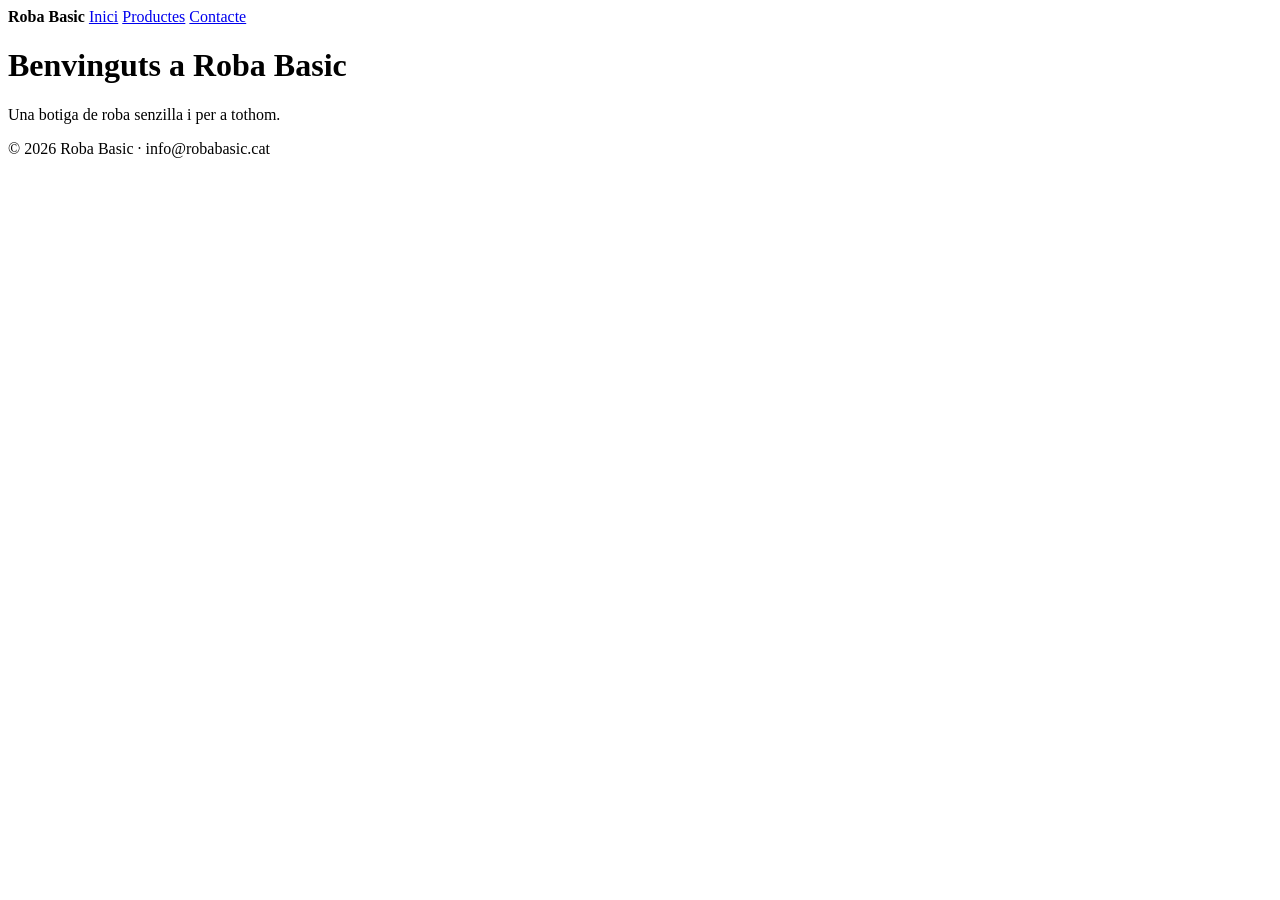
==== index.html @ a7d6cbe8 "Create home page with navigation and footer" ====
<!DOCTYPE html>
<html lang="ca">
<head>
    <meta charset="UTF-8">
    <meta name="viewport" content="width=device-width, initial-scale=1.0">
    <title>Roba Basic - Inici</title>
    <link rel="stylesheet" href="global.css">
</head>
<body>
    <header class="menu">
        <nav class="contenidor">
            <strong>Roba Basic</strong>
            <a href="index.html">Inici</a>
            <a href="productes.html">Productes</a>
            <a href="contacte.html">Contacte</a>
        </nav>
    </header>

    <main class="contenidor">
        <h1>Benvinguts a Roba Basic</h1>
        <p>Una botiga de roba senzilla i per a tothom.</p>
    </main>

    <footer><div class="contenidor">© 2026 Roba Basic · info@robabasic.cat</div></footer>
</body>
</html>
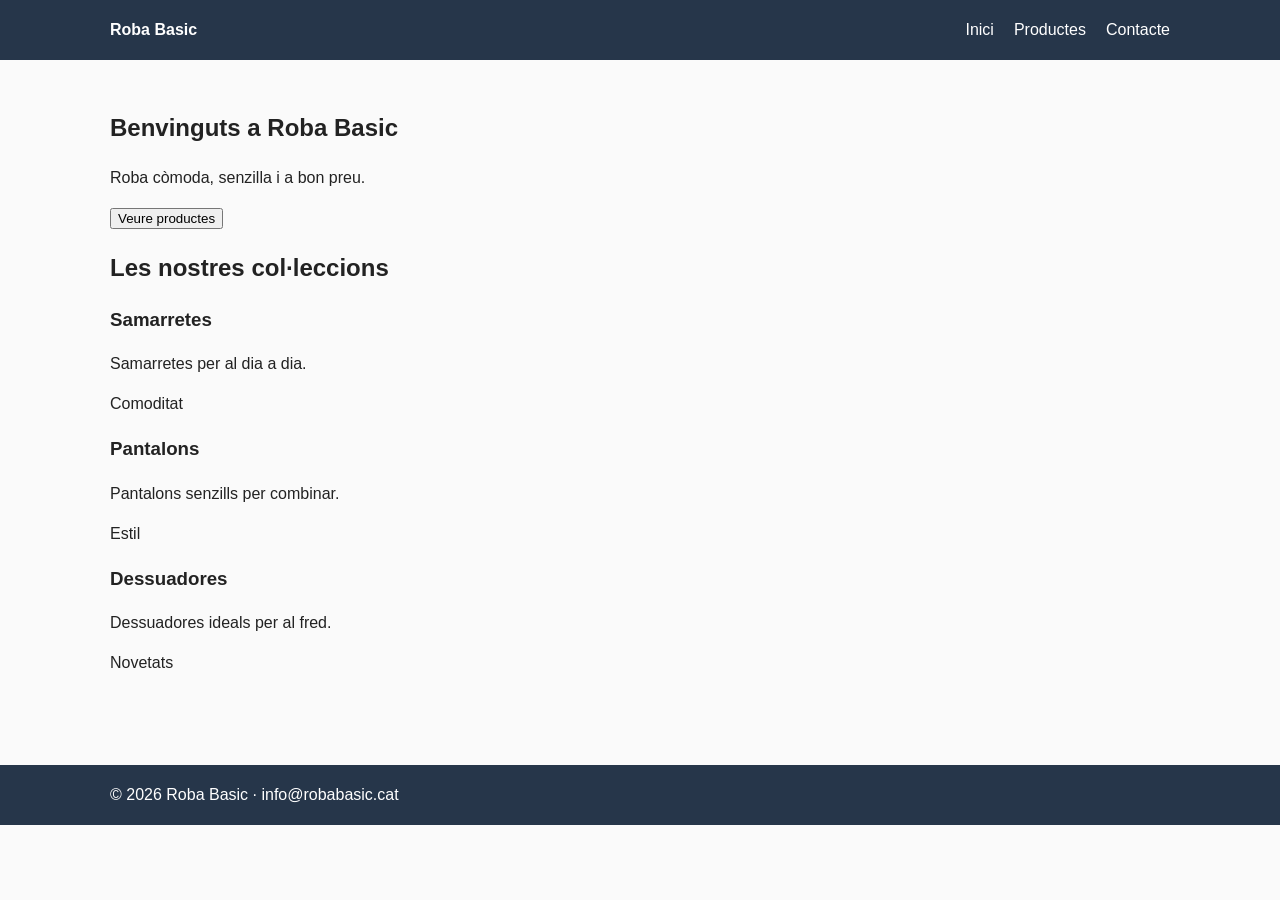
==== commit 617207ca: "Add hero and three collection cards" ====
--- a/index.html
+++ b/index.html
@@ -17,8 +17,32 @@
     </header>
 
     <main class="contenidor">
-        <h1>Benvinguts a Roba Basic</h1>
-        <p>Una botiga de roba senzilla i per a tothom.</p>
+        <section class="hero">
+            <h1>Benvinguts a Roba Basic</h1>
+            <p>Roba còmoda, senzilla i a bon preu.</p>
+            <form action="productes.html">
+                <button type="submit">Veure productes</button>
+            </form>
+        </section>
+
+        <h2>Les nostres col·leccions</h2>
+        <section class="colleccions">
+            <article class="carta">
+                <h3>Samarretes</h3>
+                <p>Samarretes per al dia a dia.</p>
+                <span>Comoditat</span>
+            </article>
+            <article class="carta">
+                <h3>Pantalons</h3>
+                <p>Pantalons senzills per combinar.</p>
+                <span>Estil</span>
+            </article>
+            <article class="carta">
+                <h3>Dessuadores</h3>
+                <p>Dessuadores ideals per al fred.</p>
+                <span>Novetats</span>
+            </article>
+        </section>
     </main>
 
     <footer><div class="contenidor">© 2026 Roba Basic · info@robabasic.cat</div></footer>
--- a/global.css
+++ b/global.css
@@ -0,0 +1,44 @@
+* {
+    box-sizing: border-box;
+}
+body {
+    margin: 0;
+    font-family: Arial, sans-serif;
+    color: #222;
+    background: #fafafa;
+    line-height: 1.5;
+}
+.contenidor {
+    max-width: 1100px;
+    margin: auto;
+    padding-left: 20px;
+    padding-right: 20px;
+}
+.menu {
+    position: fixed;
+    top: 0;
+    left: 0;
+    width: 100%;
+    background: #26364a;
+    color: white;
+    z-index: 10;
+}
+.menu nav {
+    min-height: 60px;
+    display: flex;
+    align-items: center;
+    gap: 20px;
+}
+.menu strong { margin-right: auto; }
+.menu a { color: white; text-decoration: none; }
+.menu a:hover { text-decoration: underline; }
+main.contenidor {
+    padding-top: 90px;
+    padding-bottom: 50px;
+    min-height: 85vh;
+}
+footer {
+    background: #26364a;
+    color: white;
+    padding: 18px 0;
+}
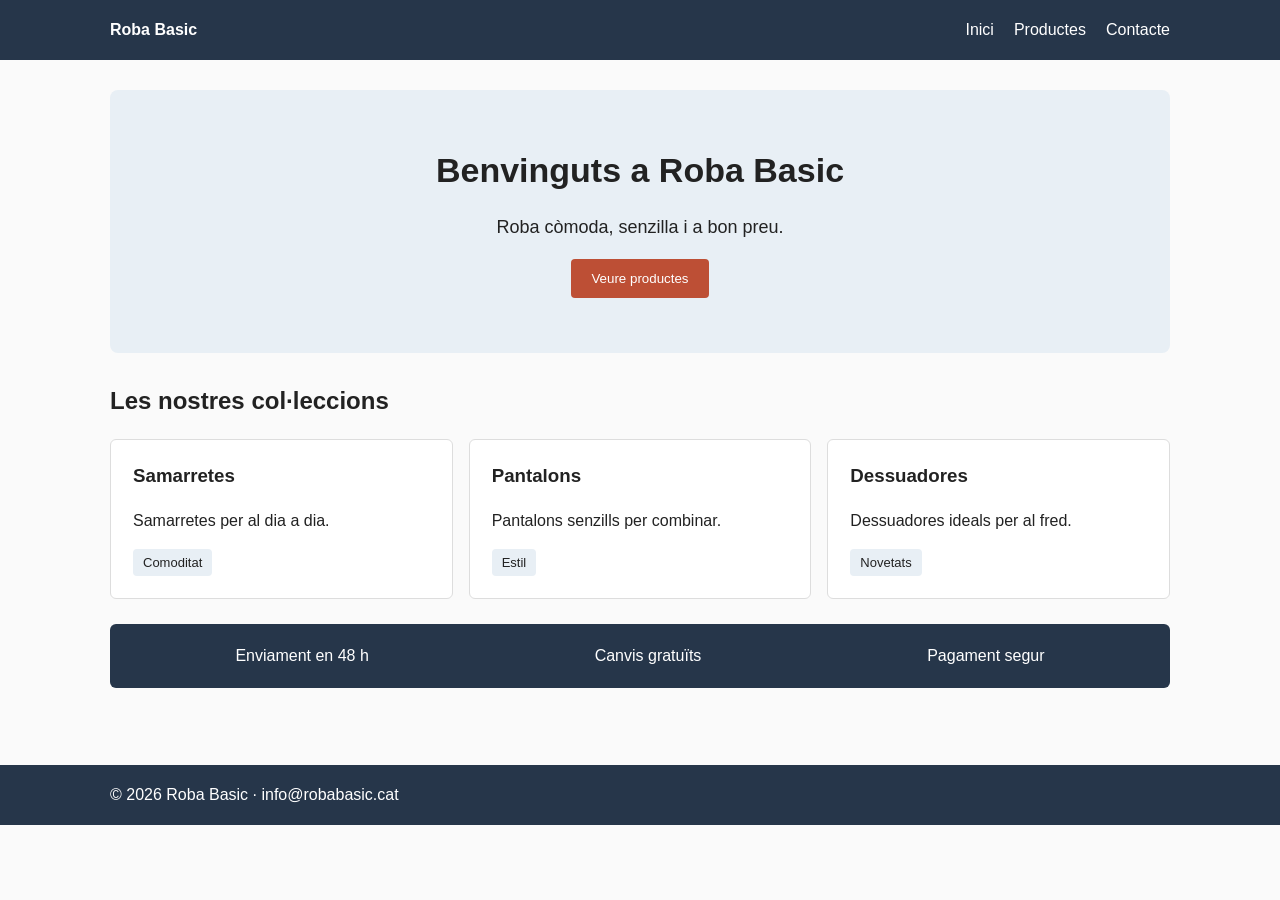
==== commit 96f6f2cd: "Add benefits section" ====
--- a/index.html
+++ b/index.html
@@ -43,6 +43,11 @@
                 <span>Novetats</span>
             </article>
         </section>
+        <section class="beneficis" aria-label="Avantatges">
+            <span>Enviament en 48 h</span>
+            <span>Canvis gratuïts</span>
+            <span>Pagament segur</span>
+        </section>
     </main>
 
     <footer><div class="contenidor">© 2026 Roba Basic · info@robabasic.cat</div></footer>
--- a/global.css
+++ b/global.css
@@ -42,3 +42,54 @@
     color: white;
     padding: 18px 0;
 }
+
+/* Pàgina principal */
+.hero {
+    background: #e8eff5;
+    text-align: center;
+    padding: 55px 25px;
+    border-radius: 8px;
+    margin-bottom: 30px;
+}
+.hero h1 { font-size: 34px; margin: 0; }
+.hero p { font-size: 18px; }
+button {
+    background: #bd4f35;
+    color: white;
+    border: 0;
+    border-radius: 4px;
+    padding: 12px 20px;
+    cursor: pointer;
+}
+button:hover { background: #963a24; }
+.colleccions {
+    display: grid;
+    grid-template-columns: repeat(3, 1fr);
+    gap: 16px;
+}
+.carta {
+    background: white;
+    border: 1px solid #ddd;
+    padding: 22px;
+    border-radius: 6px;
+}
+.carta h3 { margin-top: 0; }
+.carta span {
+    display: inline-block;
+    padding: 4px 10px;
+    background: #e8eff5;
+    border-radius: 4px;
+    font-size: 13px;
+}
+
+.beneficis {
+    display: flex;
+    justify-content: space-around;
+    flex-wrap: wrap;
+    gap: 15px;
+    margin-top: 25px;
+    padding: 20px;
+    background: #26364a;
+    color: white;
+    border-radius: 6px;
+}
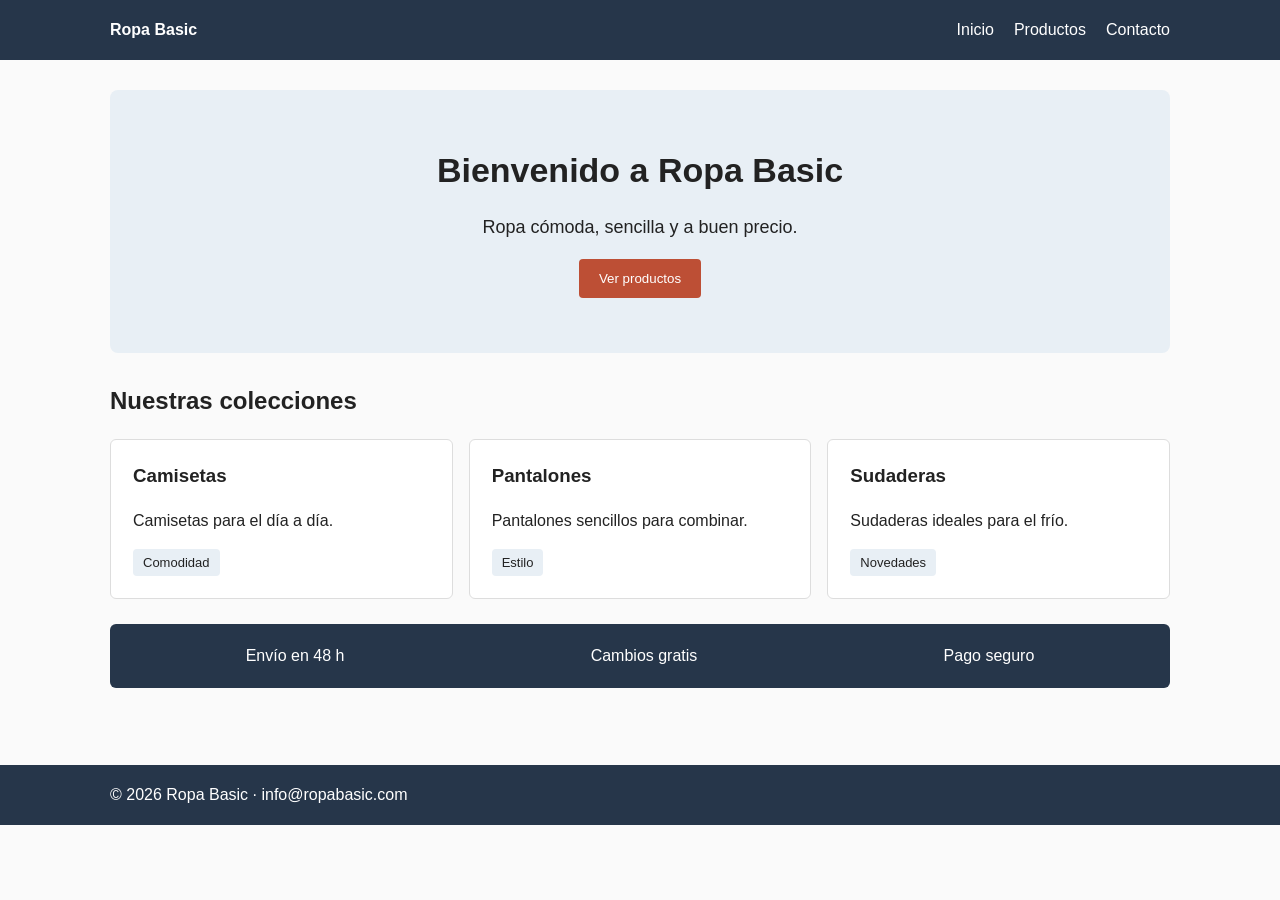
==== commit 746c215e: "Traducir pagina de inicio al espanol" ====
--- a/index.html
+++ b/index.html
@@ -1,55 +1,58 @@
 <!DOCTYPE html>
-<html lang="ca">
+<html lang="es">
 <head>
     <meta charset="UTF-8">
     <meta name="viewport" content="width=device-width, initial-scale=1.0">
-    <title>Roba Basic - Inici</title>
+    <title>Ropa Basic - Inicio</title>
     <link rel="stylesheet" href="global.css">
 </head>
 <body>
     <header class="menu">
         <nav class="contenidor">
-            <strong>Roba Basic</strong>
-            <a href="index.html">Inici</a>
-            <a href="productes.html">Productes</a>
-            <a href="contacte.html">Contacte</a>
+            <strong>Ropa Basic</strong>
+            <a href="index.html">Inicio</a>
+            <a href="productes.html">Productos</a>
+            <a href="contacte.html">Contacto</a>
         </nav>
     </header>
 
     <main class="contenidor">
         <section class="hero">
-            <h1>Benvinguts a Roba Basic</h1>
-            <p>Roba còmoda, senzilla i a bon preu.</p>
+            <h1>Bienvenido a Ropa Basic</h1>
+            <p>Ropa cómoda, sencilla y a buen precio.</p>
             <form action="productes.html">
-                <button type="submit">Veure productes</button>
+                <button type="submit">Ver productos</button>
             </form>
         </section>
 
-        <h2>Les nostres col·leccions</h2>
+        <h2>Nuestras colecciones</h2>
         <section class="colleccions">
             <article class="carta">
-                <h3>Samarretes</h3>
-                <p>Samarretes per al dia a dia.</p>
-                <span>Comoditat</span>
+                <h3>Camisetas</h3>
+                <p>Camisetas para el día a día.</p>
+                <span>Comodidad</span>
             </article>
             <article class="carta">
-                <h3>Pantalons</h3>
-                <p>Pantalons senzills per combinar.</p>
-                <span>Estil</span>
+                <h3>Pantalones</h3>
+                <p>Pantalones sencillos para combinar.</p>
+                <span>Estilo</span>
             </article>
             <article class="carta">
-                <h3>Dessuadores</h3>
-                <p>Dessuadores ideals per al fred.</p>
-                <span>Novetats</span>
+                <h3>Sudaderas</h3>
+                <p>Sudaderas ideales para el frío.</p>
+                <span>Novedades</span>
             </article>
         </section>
-        <section class="beneficis" aria-label="Avantatges">
-            <span>Enviament en 48 h</span>
-            <span>Canvis gratuïts</span>
-            <span>Pagament segur</span>
+
+        <section class="beneficis" aria-label="Ventajas">
+            <span>Envío en 48 h</span>
+            <span>Cambios gratis</span>
+            <span>Pago seguro</span>
         </section>
     </main>
 
-    <footer><div class="contenidor">© 2026 Roba Basic · info@robabasic.cat</div></footer>
+    <footer>
+        <div class="contenidor">© 2026 Ropa Basic · info@ropabasic.com</div>
+    </footer>
 </body>
 </html>
